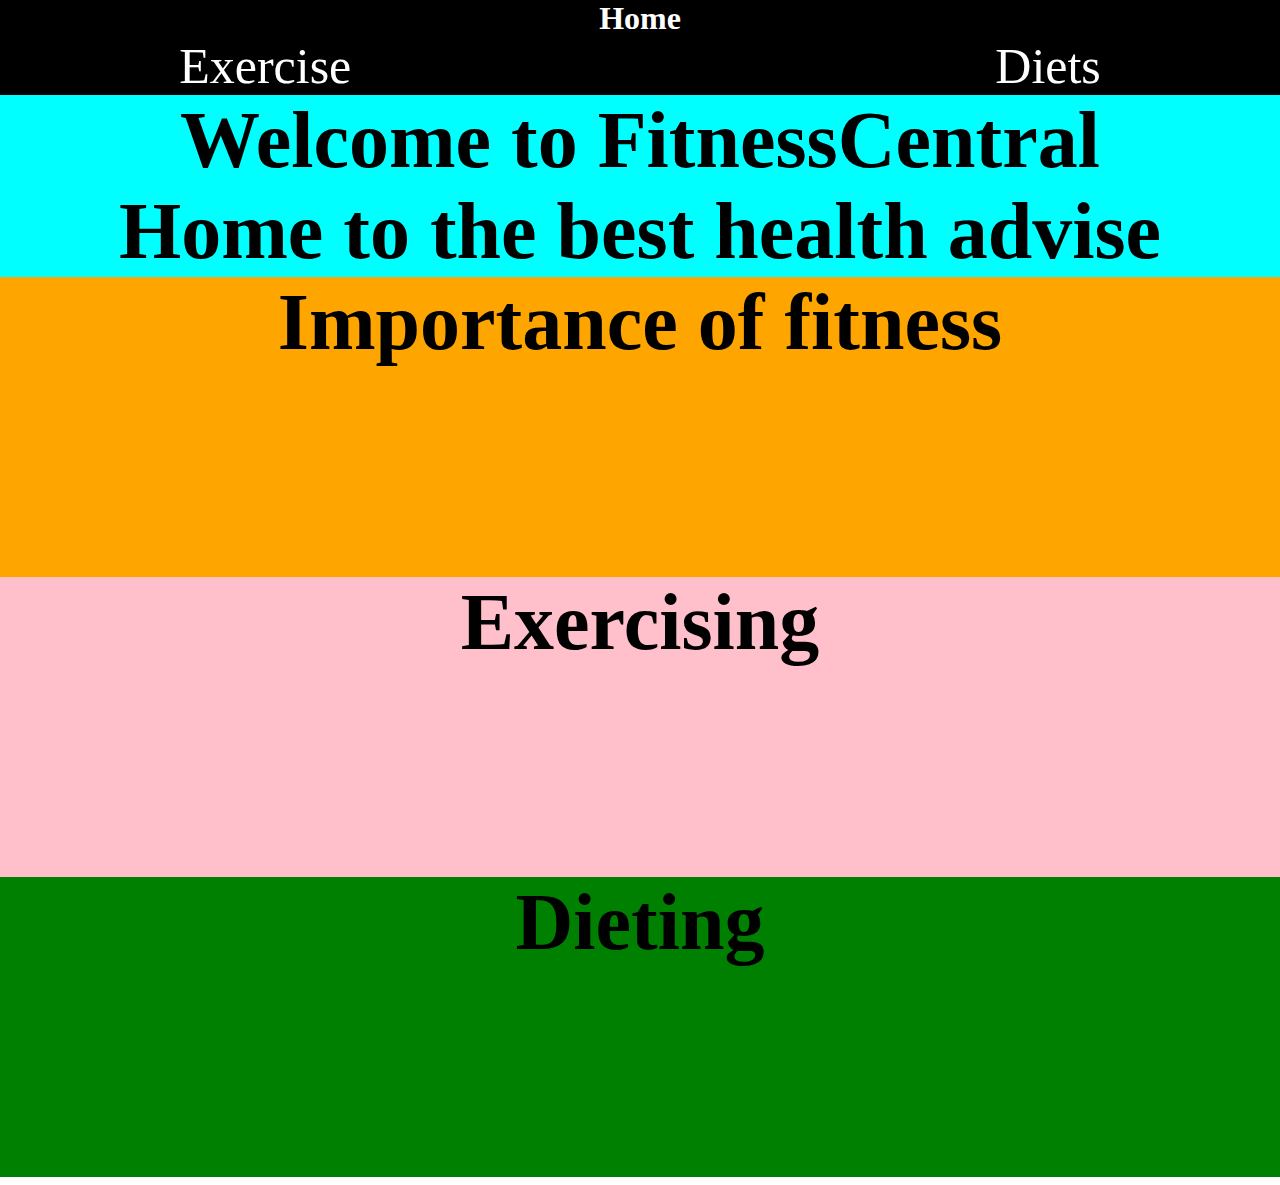
==== index.html @ ad2b6715 "second commit" ====
<!DOCTYPE html>
<html>
    <head>
        <title>
            FitnessCentral
        </title>
        <link rel="stylesheet" href="style.css">
    </head>
    <body>
        <nav> 
            <h1><a href="index.html">Home</a></h1>
            <span id="navtext" style="margin-right: 50%;"><a href="strengthTraining.html">Exercise</a></span>
                <span id="navtext"><a href="diets.html"> Diets</a></span>
        </nav>
        <div class="bigSize" style="background-color:aqua">
            <h1 class="animation">Welcome to FitnessCentral 
                <br>
                Home to the best health advise</h1>
        </div>
        <div class="bigSize" style="background-color:orange; height: 300px;">
            <h1>Importance of fitness</h1>
        </div>
        <div class="bigSize" style="background-color:pink; height: 300px;">
            <h1>Exercising </h1>
        </div>
        <div class="bigSize" style="background-color:green; height: 300px;">
            <h1>Dieting </h1>
        </div>
    </body>
</html>
---- style.css ----
body{
    text-align: center;
    margin-top: 0;
    margin-left: 0;
    margin-right: 0;
}
a{
    color: white;
    text-decoration: none;
}

#navtext{
    font-size: 50px;
}

.bigSize{
    font-size: 40px;
}

nav{
    background-color: black;
}

h1{
    margin-top: 0;
    margin-bottom: 0;
}

/* Fade in animation*/
.animation{
    -webkit-animation: fadein 2s;
    animation: fadein 2s;
}
@keyframes fadein {
    from { opacity: 0; }
    to   { opacity: 1; }
}
@-webkit-keyframes fadein {
    from { opacity: 0; }
    to   { opacity: 1; }
}
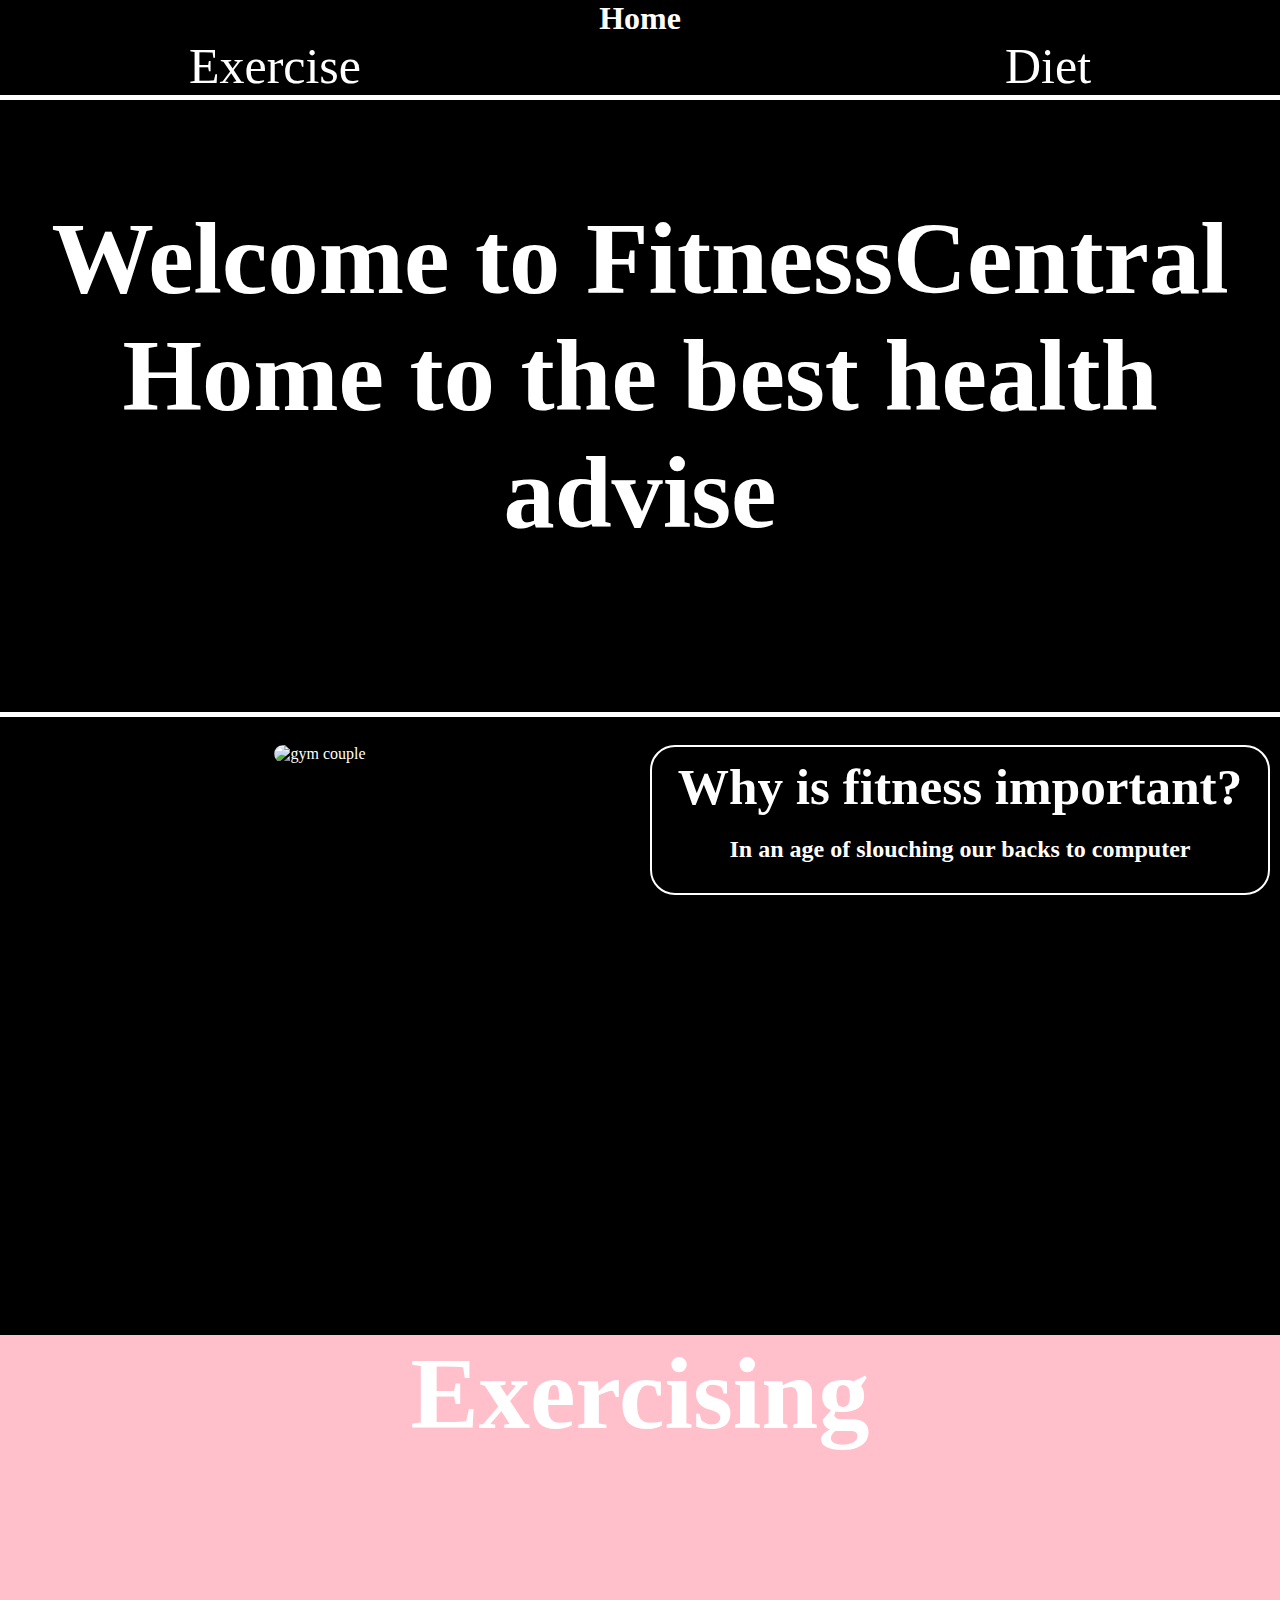
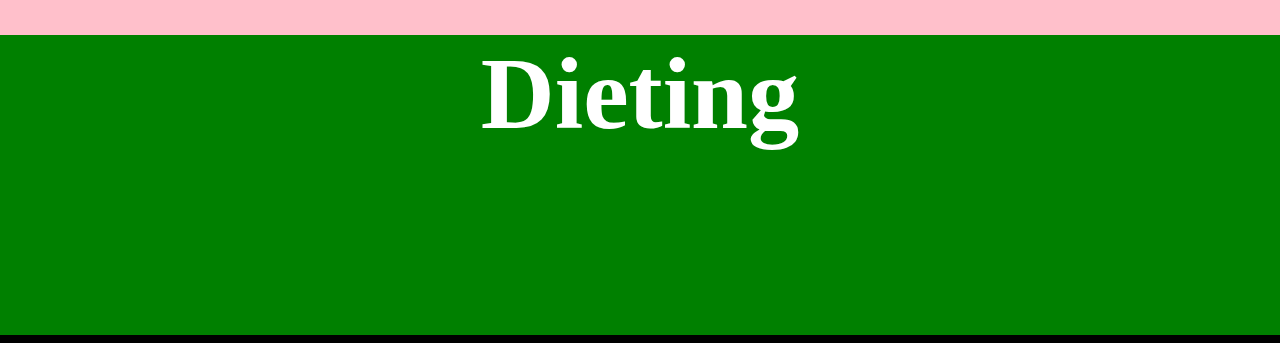
==== commit ca6ac979: "third commit" ====
--- a/index.html
+++ b/index.html
@@ -1,6 +1,7 @@
 <!DOCTYPE html>
 <html>
     <head>
+        <meta name="viewport" content="width=device-width, initial-scale=1">
         <title>
             FitnessCentral
         </title>
@@ -8,18 +9,43 @@
     </head>
     <body>
         <nav> 
-            <h1><a href="index.html">Home</a></h1>
-            <span id="navtext" style="margin-right: 50%;"><a href="strengthTraining.html">Exercise</a></span>
-                <span id="navtext"><a href="diets.html"> Diets</a></span>
+            <h1><a id="home" href="index.html">Home</a></h1>
+            <span class="dropdown"  style="margin-right: 50%;">
+                <span id="navtext">Exercise</span>
+                <div class="dropdown-content">
+                    <a href="strengthTraining.html">Strength Training</a>
+                    <a href="cardio.html">Cardio</a>
+                    <a href="strech.html">Streching</a>
+                </div>
+            </span>
+            <span class="dropdown">
+                <span id="navtext">Diet</span>
+                <div class="dropdown-content">
+                    <a href="diets.html"> Healty diet</a>
+                    <a href="caloryCal.html">Calory Calculator</a>
+                    <a href="dietList.html">Diets</a>
+                </div>
+            </span>
+            <div style="height: 5px; background-color: white;"></div>
         </nav>
-        <div class="bigSize" style="background-color:aqua">
-            <h1 class="animation">Welcome to FitnessCentral 
+        <div class="bigSize" style="height: 40vw;">
+            <h1 class="animation" style="margin-top: 200px;">Welcome to FitnessCentral 
                 <br>
                 Home to the best health advise</h1>
         </div>
-        <div class="bigSize" style="background-color:orange; height: 300px;">
-            <h1>Importance of fitness</h1>
-        </div>
+        <div style="height: 5px; background-color: white;"></div>
+        <br>
+        <div  class="row" style="height: 600px;">
+            <div class="column"style="overflow: auto;"> 
+                <img id="gymCouple" src="https://cdn.pixabay.com/photo/2022/09/06/21/37/couple-7437534__480.jpg" alt="gym couple">
+            </div>
+            <div class="column">
+                <div class="whitebox">
+                    <h1 class="bigSize">Why is fitness important?</h1>
+                    <h2> In an age of slouching our backs to computer</h2>
+                </div>
+            </div>
+        </div>    
         <div class="bigSize" style="background-color:pink; height: 300px;">
             <h1>Exercising </h1>
         </div>
--- a/style.css
+++ b/style.css
@@ -1,20 +1,23 @@
+/* Elements */
 body{
+    color: white;
+    background-color: black;
     text-align: center;
     margin-top: 0;
     margin-left: 0;
     margin-right: 0;
 }
 a{
-    color: white;
+    color: black;
     text-decoration: none;
 }
-
-#navtext{
-    font-size: 50px;
+span{
+    color: white;
 }
-
-.bigSize{
-    font-size: 40px;
+nav{
+    position: fixed;
+    top: 0;
+    width: 100%;
 }
 
 nav{
@@ -25,11 +28,45 @@
     margin-top: 0;
     margin-bottom: 0;
 }
+/* Ids */
+#navtext{
+    font-size: 50px;
+}
 
+#gymCouple{
+    width: 70%;
+    border-radius: 100px;
+    overflow: auto;
+}
+
+#home{
+    color: white;
+}
+
+/* classes */
+.bigSize{
+    font-size: 4vw;
+}
+
+.whitebox{
+    border: solid white 2px;
+    border-radius: 25px;
+    padding: 10px;
+}
+
+.column {
+    flex: 50%;
+    width: 50%;
+    padding: 10px;
+  }
+
+.row{
+    display: flex
+  }
 /* Fade in animation*/
 .animation{
-    -webkit-animation: fadein 2s;
-    animation: fadein 2s;
+    -webkit-animation: fadein 3s;
+    animation: fadein 3s;
 }
 @keyframes fadein {
     from { opacity: 0; }
@@ -38,4 +75,35 @@
 @-webkit-keyframes fadein {
     from { opacity: 0; }
     to   { opacity: 1; }
-}+}
+
+/*Drop down menu*/
+.dropdown {
+    position: relative;
+    display: inline-block;
+  }
+  
+  .dropdown-content {
+    font-size: 20px;
+    display: none;
+    position: absolute;
+    background-color: #f9f9f9;
+    min-width: 160px;
+    padding: 12px 16px;
+    z-index: 1;
+  }
+  .dropdown-content a {
+    color: black;
+    padding: 12px 16px;
+    text-decoration: none;
+    display: block;
+  }
+  
+  .dropdown-content a:hover {
+    background-color: black;
+    color: white;
+    }
+
+  .dropdown:hover .dropdown-content {
+    display: block;
+  }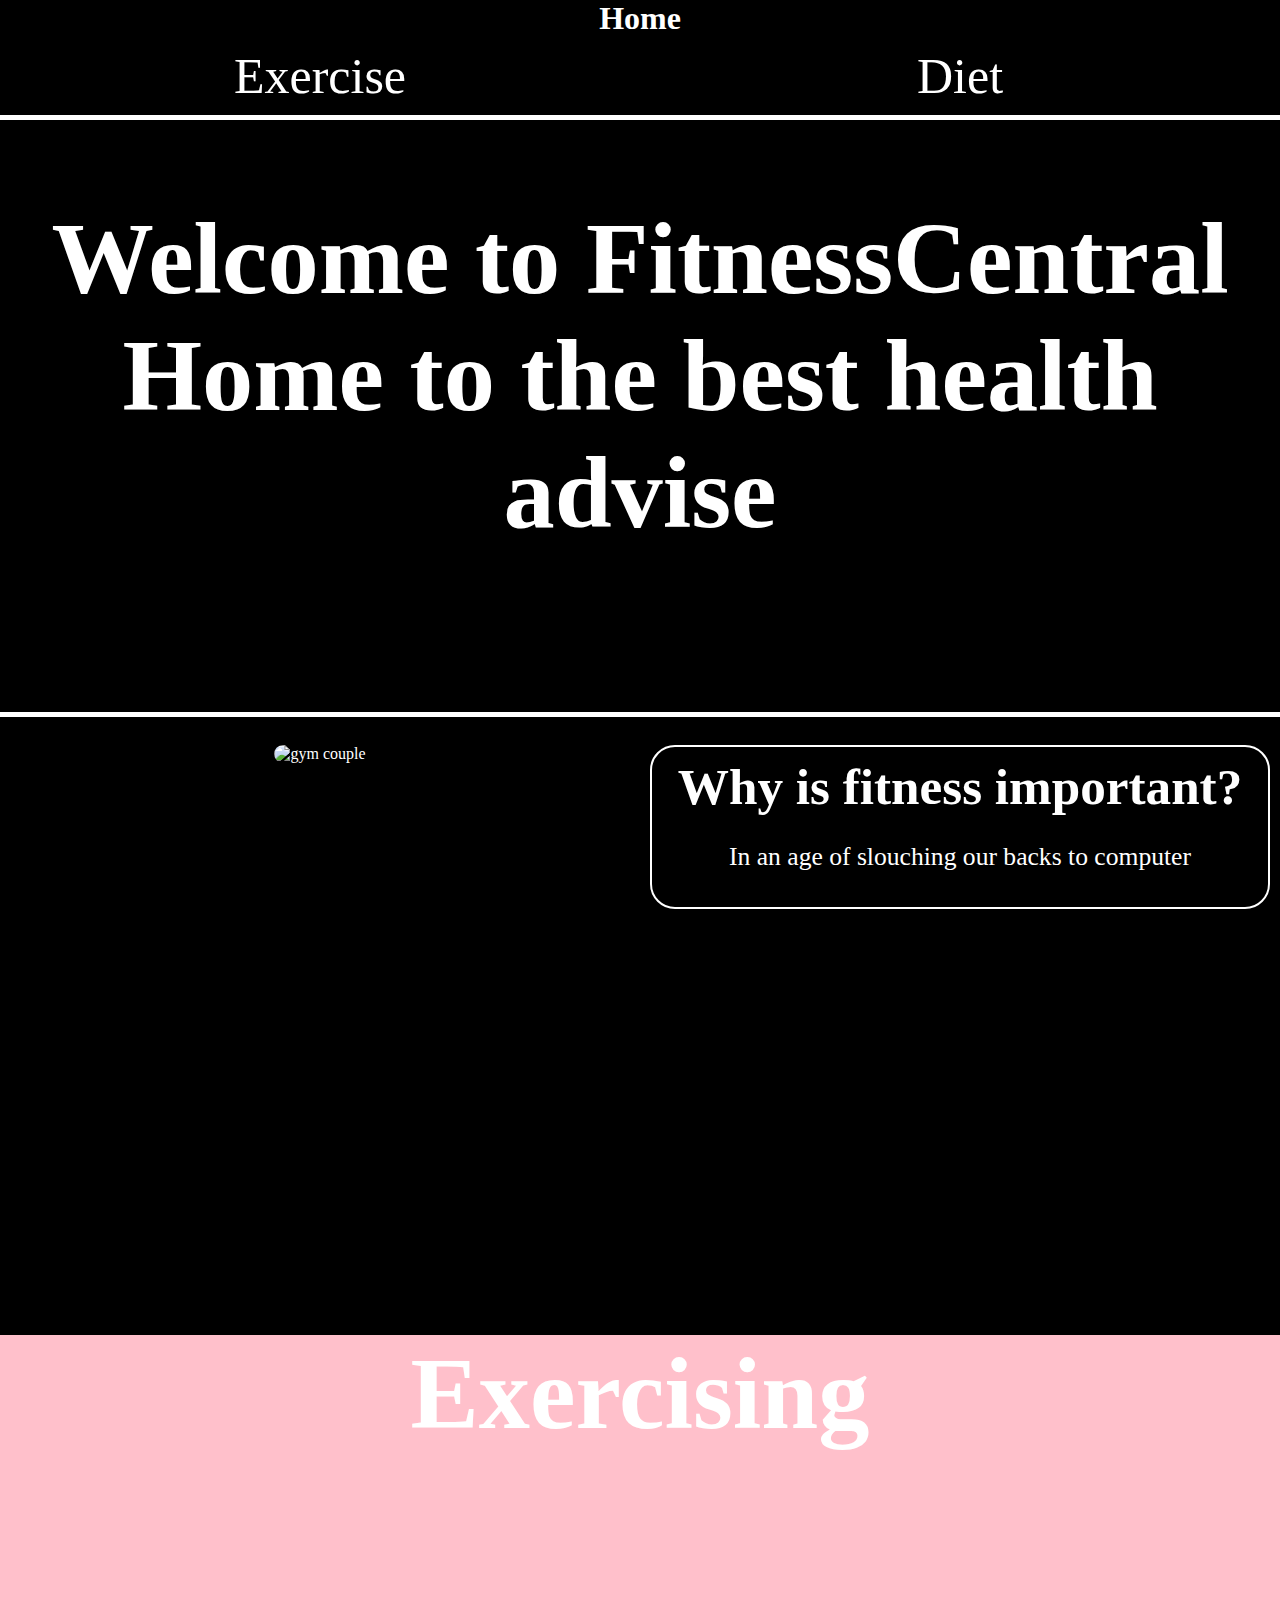
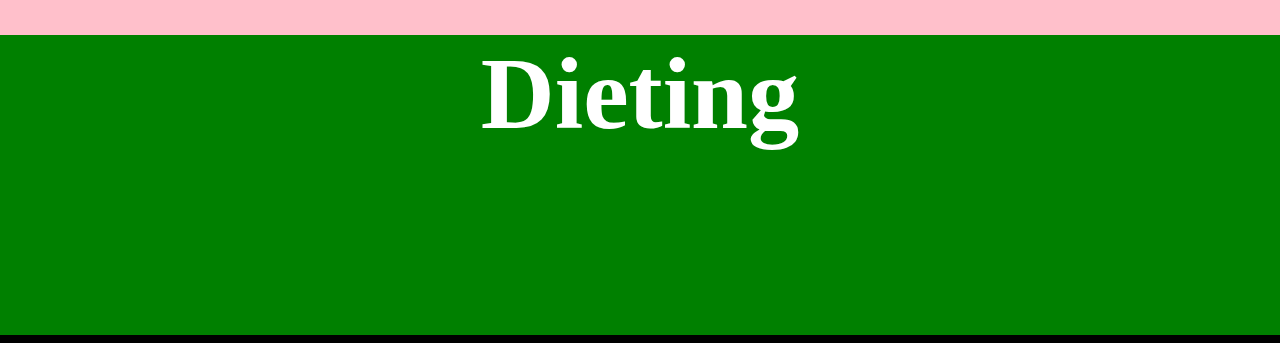
==== commit dbd788db: "fourh commit" ====
--- a/index.html
+++ b/index.html
@@ -10,22 +10,24 @@
     <body>
         <nav> 
             <h1><a id="home" href="index.html">Home</a></h1>
-            <span class="dropdown"  style="margin-right: 50%;">
-                <span id="navtext">Exercise</span>
-                <div class="dropdown-content">
-                    <a href="strengthTraining.html">Strength Training</a>
-                    <a href="cardio.html">Cardio</a>
-                    <a href="strech.html">Streching</a>
-                </div>
-            </span>
-            <span class="dropdown">
-                <span id="navtext">Diet</span>
-                <div class="dropdown-content">
-                    <a href="diets.html"> Healty diet</a>
-                    <a href="caloryCal.html">Calory Calculator</a>
-                    <a href="dietList.html">Diets</a>
-                </div>
-            </span>
+            <div class="row">
+                <span class="dropdown column">
+                    <span id="navtext">Exercise</span>
+                    <div class="dropdown-content">
+                        <a href="strengthTraining.html">Strength Training</a>
+                        <a href="cardio.html">Cardio</a>
+                        <a href="strech.html">Streching</a>
+                    </div>
+                </span>
+                <span class="dropdown column">
+                    <span id="navtext">Diet</span>
+                    <div class="dropdown-content">
+                        <a href="diets.html"> Healty diet</a>
+                        <a href="caloryCal.html">Calory Calculator</a>
+                        <a href="dietList.html">Diets</a>
+                    </div>
+                </span>
+            </div>
             <div style="height: 5px; background-color: white;"></div>
         </nav>
         <div class="bigSize" style="height: 40vw;">
@@ -42,7 +44,7 @@
             <div class="column">
                 <div class="whitebox">
                     <h1 class="bigSize">Why is fitness important?</h1>
-                    <h2> In an age of slouching our backs to computer</h2>
+                    <p id="boxText"> In an age of slouching our backs to computer</p>
                 </div>
             </div>
         </div>    
--- a/style.css
+++ b/style.css
@@ -41,6 +41,10 @@
 
 #home{
     color: white;
+}
+
+#boxText{
+    font-size: 2vw;
 }
 
 /* classes */
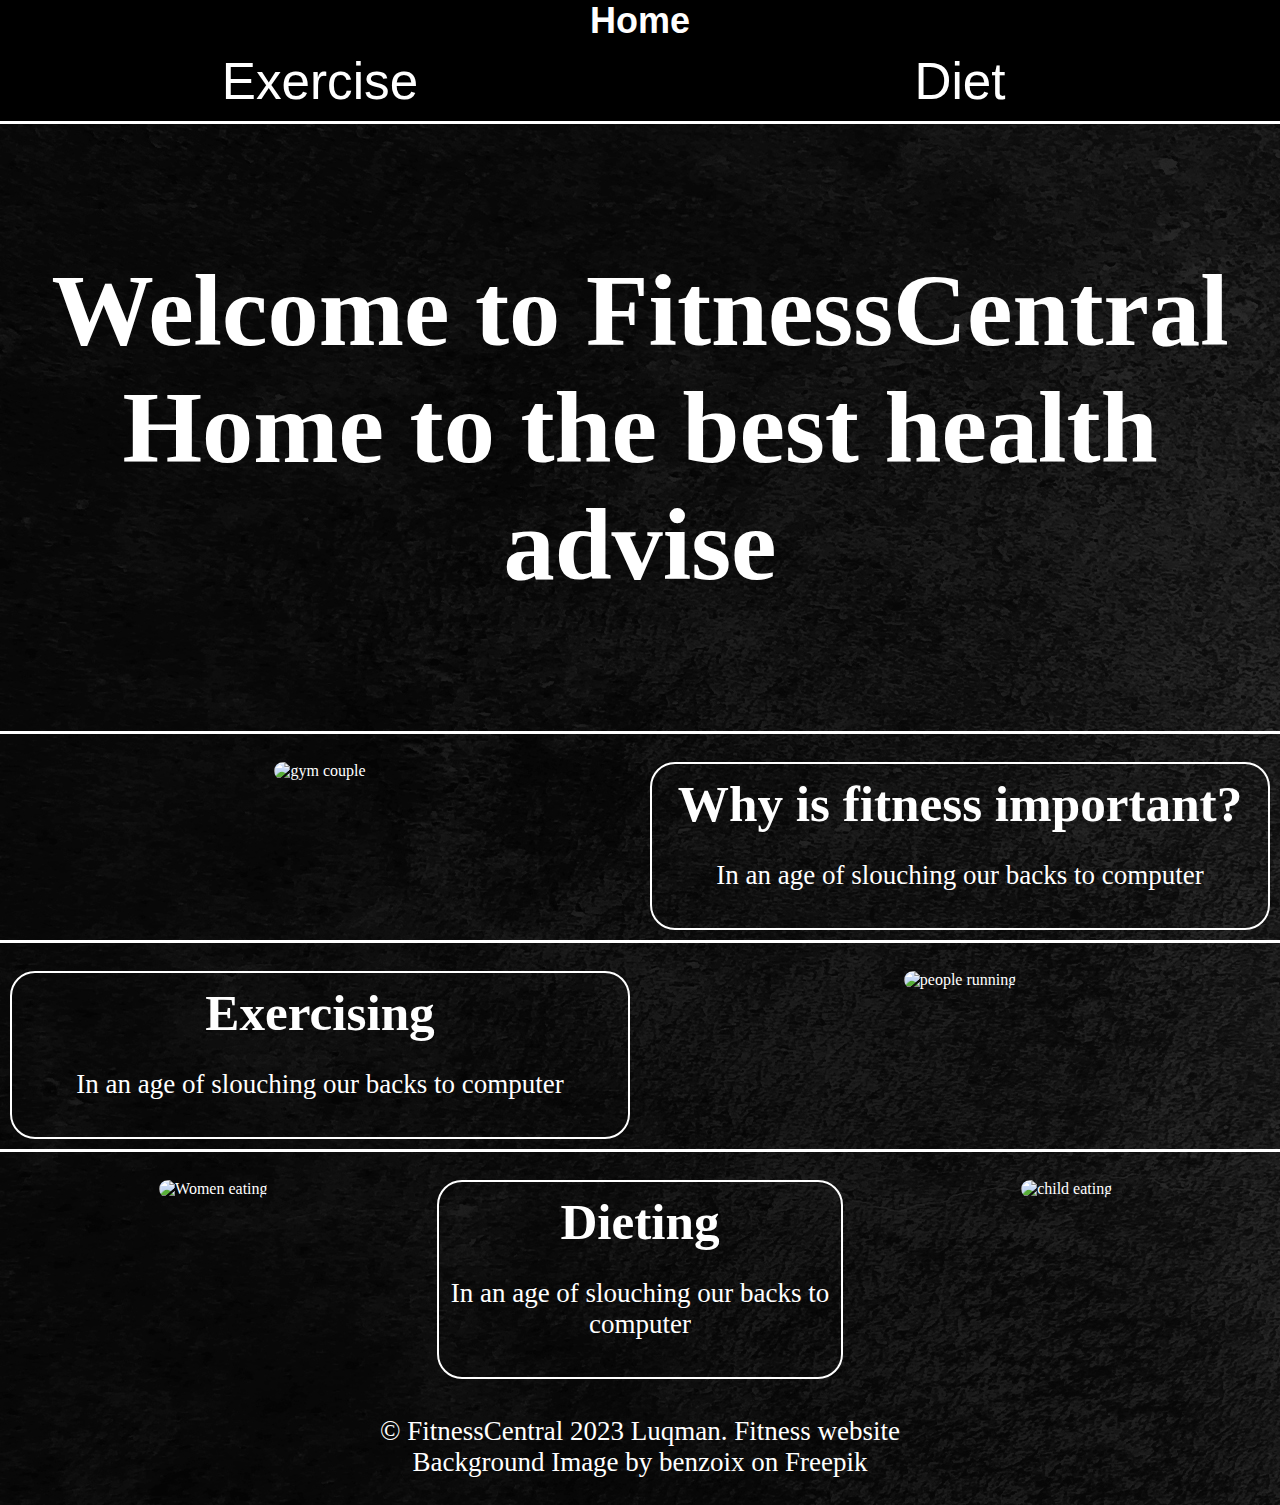
==== commit 0acbc4d1: "fifth commit" ====
--- a/index.html
+++ b/index.html
@@ -8,37 +8,47 @@
         <link rel="stylesheet" href="style.css">
     </head>
     <body>
+        <!--This is the navigation bar-->
         <nav> 
             <h1><a id="home" href="index.html">Home</a></h1>
             <div class="row">
-                <span class="dropdown column">
-                    <span id="navtext">Exercise</span>
-                    <div class="dropdown-content">
-                        <a href="strengthTraining.html">Strength Training</a>
-                        <a href="cardio.html">Cardio</a>
-                        <a href="strech.html">Streching</a>
+                <span class="column">
+                    <div class="dropdown">
+                        <span id="navtext">Exercise</span>
+                        <div class="dropdown-content">
+                            <a href="strengthTraining.html">Strength Training</a>
+                            <a href="cardio.html">Cardio</a>
+                            <a href="strech.html">Streching</a>
+                        </div>
                     </div>
                 </span>
-                <span class="dropdown column">
+                <span class="column">
+                    <div class="dropdown">
                     <span id="navtext">Diet</span>
-                    <div class="dropdown-content">
-                        <a href="diets.html"> Healty diet</a>
-                        <a href="caloryCal.html">Calory Calculator</a>
-                        <a href="dietList.html">Diets</a>
+                        <div class="dropdown-content">
+                            <a href="diets.html"> Healty diet</a>
+                            <a href="caloryCal.html">Calory Calculator</a>
+                            <a href="dietList.html">Diets</a>
+                        </div>
                     </div>
                 </span>
             </div>
-            <div style="height: 5px; background-color: white;"></div>
+            <!-- Any div  with the class whiteLine is used to separate passages-->
+            <div class="whiteLine"></div>
         </nav>
-        <div class="bigSize" style="height: 40vw;">
-            <h1 class="animation" style="margin-top: 200px;">Welcome to FitnessCentral 
+        <!-- This is the title which welcomes people to the site. It uses a css animation-->
+        <div class="bigSize" id="welcome">
+            <h1 class="animation">
+                Welcome to FitnessCentral 
                 <br>
-                Home to the best health advise</h1>
+                Home to the best health advise
+            </h1>
         </div>
-        <div style="height: 5px; background-color: white;"></div>
+        <div class="whiteLine"></div>
         <br>
-        <div  class="row" style="height: 600px;">
-            <div class="column"style="overflow: auto;"> 
+        <!--A two column div separated into one part for images and another for text, -->
+        <div  class="row">
+            <div class="column"> 
                 <img id="gymCouple" src="https://cdn.pixabay.com/photo/2022/09/06/21/37/couple-7437534__480.jpg" alt="gym couple">
             </div>
             <div class="column">
@@ -47,12 +57,42 @@
                     <p id="boxText"> In an age of slouching our backs to computer</p>
                 </div>
             </div>
-        </div>    
-        <div class="bigSize" style="background-color:pink; height: 300px;">
-            <h1>Exercising </h1>
         </div>
-        <div class="bigSize" style="background-color:green; height: 300px;">
-            <h1>Dieting </h1>
+        <div class="whiteLine"></div>
+        <br>
+        <!--Exercising-->
+        <div  class="row" >
+            <div class="column">
+                <div class="whitebox">
+                    <h1 class="bigSize">Exercising</h1>
+                    <p id="boxText"> In an age of slouching our backs to computer</p>
+                </div>
+            </div>
+            <div class="column"> 
+                <img id="gymCouple" src="https://media.istockphoto.com/id/1366052585/photo/shot-of-a-group-of-friends-hanging-out-before-working-out-together.jpg?b=1&s=170667a&w=0&k=20&c=z5JTIJ3k0QgJCEMPpJQ_JvnGzN_izKQgJRB5YKHgFV0=" alt="people running">
+            </div>
         </div>
+        <div class="whiteLine"></div>
+        <br>
+        <!--Diet-->
+        <div class="row" >
+            <div class="column"> 
+                <img id="gymCouple" src="https://media.istockphoto.com/id/1329445526/photo/attractive-asian-woman-who-eats.jpg?b=1&s=170667a&w=0&k=20&c=x10BcCVvajorAxlpx0G9iHHEDAEgeGtVHTOFkIZ8pLs=" alt="Women eating">
+            </div>
+            <div class="column">
+                <div class="whitebox">
+                    <h1 class="bigSize">Dieting</h1>
+                    <p id="boxText"> In an age of slouching our backs to computer</p>
+                </div>
+            </div>
+            <div class="column"> 
+                <img id="gymCouple" src="https://media.istockphoto.com/id/1278668513/photo/young-girl-eating-fresh-green-vegetables-against-real-kitchen-background.jpg?b=1&s=170667a&w=0&k=20&c=UNU3yXQJA4r9soCVMpftshR6BBfQfRorvZDhqQsFoXI=" alt="child eating">
+            </div>
+        </div>
+        <!--Why not put a copyright symbol ;)-->
+        <footer id="boxText">
+            <p>© FitnessCentral 2023 Luqman. Fitness website<br>
+            Background <a href="https://www.freepik.com/free-photo/old-black-background-grunge-texture-dark-wallpaper-blackboard-chalkboard-room-wall_11712558.htm#query=chalkboard%20texture&position=0&from_view=keyword">Image by benzoix</a> on Freepik</p>
+        </footer>       
     </body>
 </html>--- a/style.css
+++ b/style.css
@@ -1,53 +1,67 @@
 /* Elements */
 body{
     color: white;
-    background-color: black;
+    background-image: url("oldblackboard.jpg");
     text-align: center;
     margin-top: 0;
     margin-left: 0;
     margin-right: 0;
 }
+
 a{
-    color: black;
+    color: white;
     text-decoration: none;
 }
+
 span{
     color: white;
 }
 nav{
-    position: fixed;
+    background-color: black;
+    position: sticky;
     top: 0;
     width: 100%;
-}
-
-nav{
-    background-color: black;
+    font-family: Tahoma, sans-serif;
 }
 
 h1{
     margin-top: 0;
     margin-bottom: 0;
 }
-/* Ids */
+/**  Ids  **/
 #navtext{
-    font-size: 50px;
+    font-size: 4vw;
 }
 
 #gymCouple{
-    width: 70%;
-    border-radius: 100px;
+    width: 90%;
+    border-radius: 80px;
     overflow: auto;
 }
 
 #home{
     color: white;
+    font-size: 4vmin;
 }
 
 #boxText{
-    font-size: 2vw;
+    font-size: 3vmin;
+}
+
+#welcome{
+    margin-top: 10%;
+    margin-bottom: 10%;
+}
+
+#mainImage{
+    width: 50%;
+    border-radius: 80px;
 }
 
 /* classes */
+.contentHeight{
+    height: 80vh;
+}
 .bigSize{
     font-size: 4vw;
 }
@@ -58,6 +72,11 @@
     padding: 10px;
 }
 
+.whiteLine{
+    height: 3px; 
+    background-color: white;
+}
+/* I got this from W3 school*/
 .column {
     flex: 50%;
     width: 50%;
@@ -67,7 +86,9 @@
 .row{
     display: flex
   }
+
 /* Fade in animation*/
+/* I got this from web3 school and edited it*/
 .animation{
     -webkit-animation: fadein 3s;
     animation: fadein 3s;
@@ -82,17 +103,19 @@
 }
 
 /*Drop down menu*/
+/* This was also from W3 school with modifications of course*/
 .dropdown {
     position: relative;
     display: inline-block;
   }
   
   .dropdown-content {
-    font-size: 20px;
+    color: black !important;
+    font-size: 2vw;
     display: none;
     position: absolute;
     background-color: #f9f9f9;
-    min-width: 160px;
+    min-width: 100%;
     padding: 12px 16px;
     z-index: 1;
   }
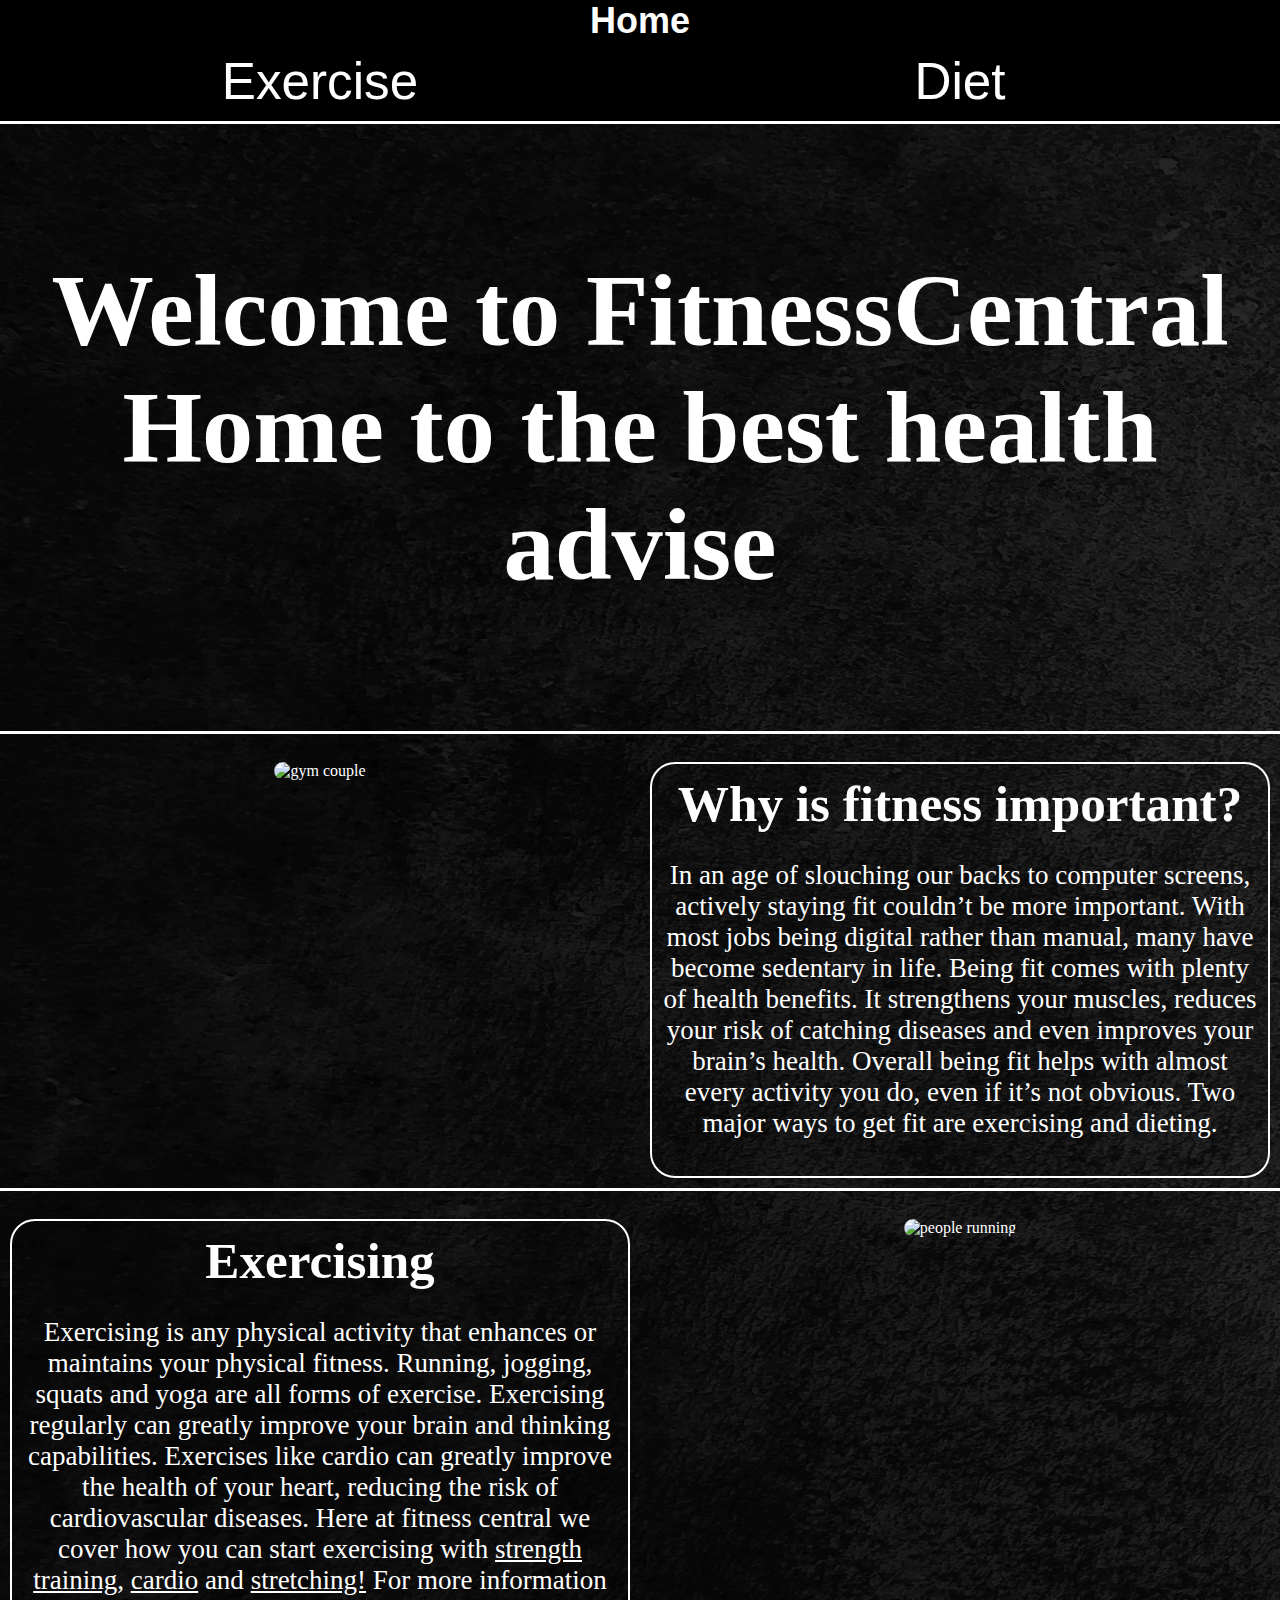
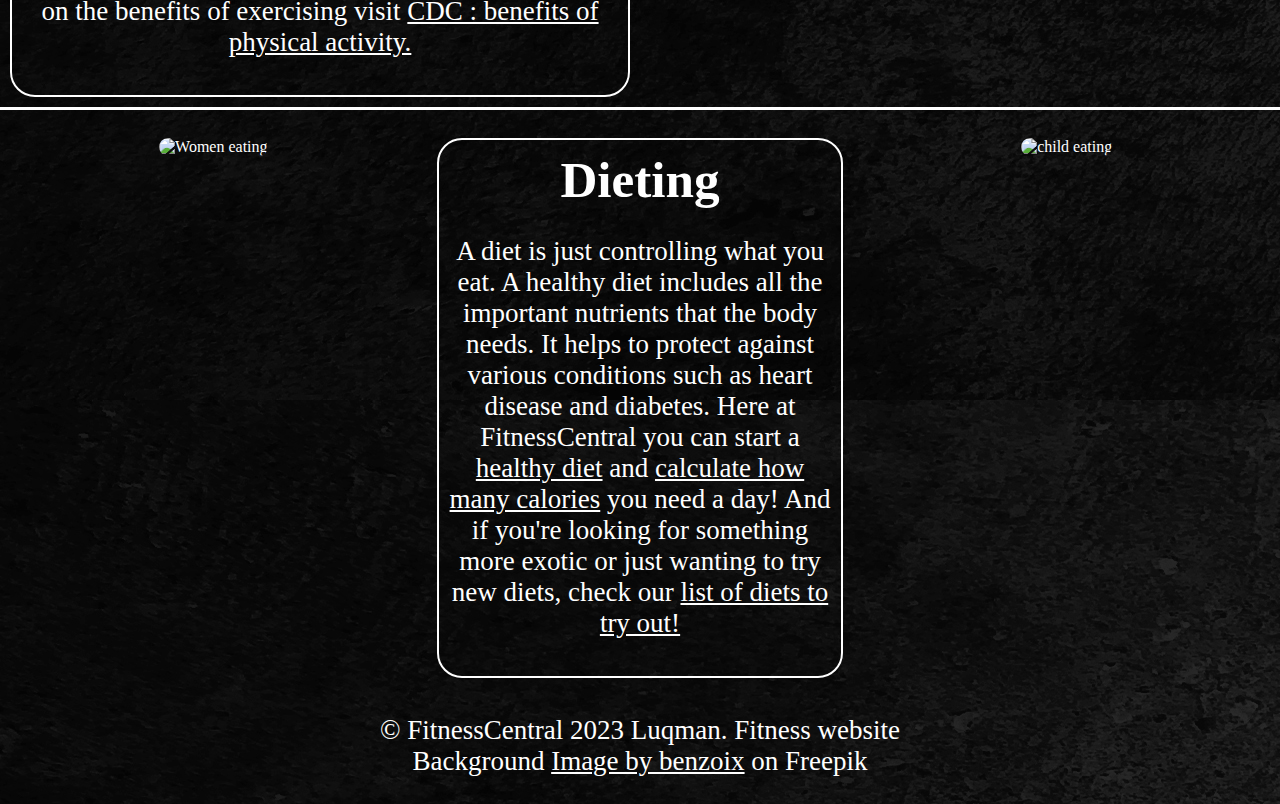
==== commit bb4d5f21: "sixth commit" ====
--- a/index.html
+++ b/index.html
@@ -1,5 +1,5 @@
 <!DOCTYPE html>
-<html>
+<html lang="en">
     <head>
         <meta name="viewport" content="width=device-width, initial-scale=1">
         <title>
@@ -54,7 +54,11 @@
             <div class="column">
                 <div class="whitebox">
                     <h1 class="bigSize">Why is fitness important?</h1>
-                    <p id="boxText"> In an age of slouching our backs to computer</p>
+                    <p id="boxText"> In an age of slouching our backs to computer screens,  actively staying fit couldn’t 
+                        be more important. With most jobs being digital rather than manual, many have become sedentary in life. 
+                        Being fit comes with plenty of health benefits. It strengthens your muscles, reduces your risk of 
+                        catching diseases  and even improves your brain’s health. Overall being fit helps with almost every activity
+                        you do, even if it’s not obvious. Two major ways to get fit are exercising and dieting. </p>
                 </div>
             </div>
         </div>
@@ -65,7 +69,16 @@
             <div class="column">
                 <div class="whitebox">
                     <h1 class="bigSize">Exercising</h1>
-                    <p id="boxText"> In an age of slouching our backs to computer</p>
+                    <p id="boxText"> 
+                        Exercising is any physical activity that enhances or maintains your physical fitness. Running,
+                        jogging, squats and yoga are all forms of exercise. Exercising regularly can greatly improve your brain 
+                        and thinking capabilities. Exercises like cardio can greatly improve the health of your heart, reducing the
+                        risk of cardiovascular diseases. Here at fitness central we cover how you can start exercising with 
+                        <a href="strengthTraining.html">strength training,</a> <a href="cardio.html">cardio</a> and 
+                        <a href="strech.html">stretching!</a> For more information on the benefits of exercising visit 
+                        <a href="https://www.cdc.gov/physicalactivity/basics/pa-health/index.htm#:~:text=Regular%20physical%20activity%20is%20one,ability%20to%20do%20everyday%20activities." target="_blank">
+                        CDC : benefits of physical activity.</a>
+                    </p>
                 </div>
             </div>
             <div class="column"> 
@@ -82,7 +95,13 @@
             <div class="column">
                 <div class="whitebox">
                     <h1 class="bigSize">Dieting</h1>
-                    <p id="boxText"> In an age of slouching our backs to computer</p>
+                    <p id="boxText"> 
+                        A diet is just controlling what you eat. A healthy diet includes all the 
+                        important nutrients that the body needs. It helps to protect against various conditions such as 
+                        heart disease and diabetes. Here at FitnessCentral you can start a <a href="diets.html">healthy diet</a> 
+                        and <a href="caloryCal.html">calculate how many calories</a> you need a day! And if you're looking for 
+                        something more exotic or just wanting to try new diets, check our <a href="dietList.html">list of diets to try out!</a> 
+                    </p>
                 </div>
             </div>
             <div class="column"> 
--- a/style.css
+++ b/style.css
@@ -7,7 +7,16 @@
     margin-left: 0;
     margin-right: 0;
 }
+input{
+    margin: 1vw;
+}
 
+table, th, td{
+    width: 100%;
+    border: solid white 3px;
+    border-collapse: collapse;
+    padding: 1vw;
+}
 a{
     color: white;
     text-decoration: none;
@@ -28,6 +37,13 @@
     margin-top: 0;
     margin-bottom: 0;
 }
+
+ul{
+    margin-left: 10%;
+    font-size: 3vw;
+    text-align: left;
+    list-style-position: inside;
+}
 /**  Ids  **/
 #navtext{
     font-size: 4vw;
@@ -47,6 +63,10 @@
 #boxText{
     font-size: 3vmin;
 }
+/* makes sure any hyperlink in a box is underlined*/
+#boxText a{
+    text-decoration: underline;
+}
 
 #welcome{
     margin-top: 10%;
@@ -58,6 +78,9 @@
     border-radius: 80px;
 }
 
+#caloryTable{
+    display: none;
+}
 /* classes */
 .contentHeight{
     height: 80vh;
@@ -76,6 +99,7 @@
     height: 3px; 
     background-color: white;
 }
+
 /* I got this from W3 school*/
 .column {
     flex: 50%;
@@ -85,6 +109,25 @@
 
 .row{
     display: flex
+  }
+
+/* This class for youtube videos was from stackoverflow*/
+.auto-resizable-iframe {
+    max-width: 560px;
+    margin: 0px auto;
+  }
+  
+.auto-resizable-iframe > div {
+    position: relative;
+    padding-bottom: 75%;
+    height: 0px;
+  }
+.auto-resizable-iframe iframe {
+    position: absolute;
+    top: 0px;
+    left: 0px;
+    width: 100%;
+    height: 100%;
   }
 
 /* Fade in animation*/
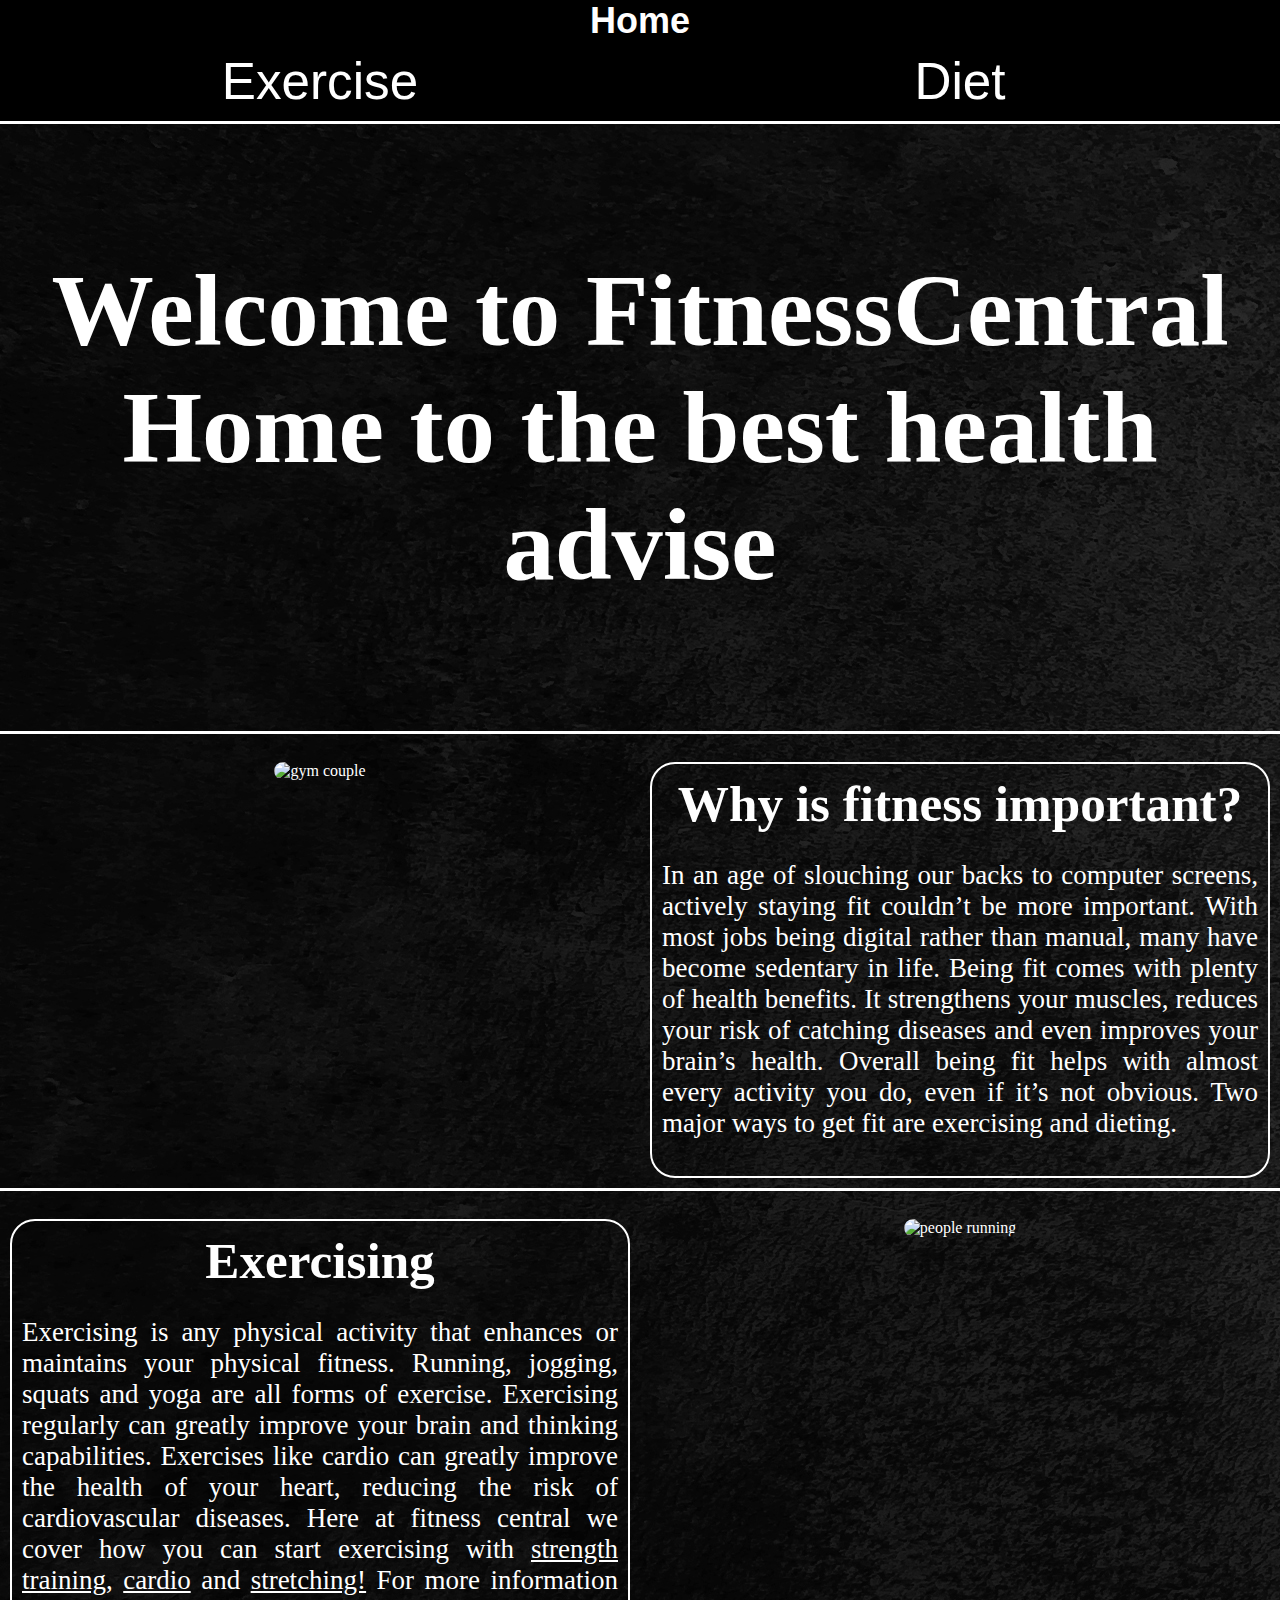
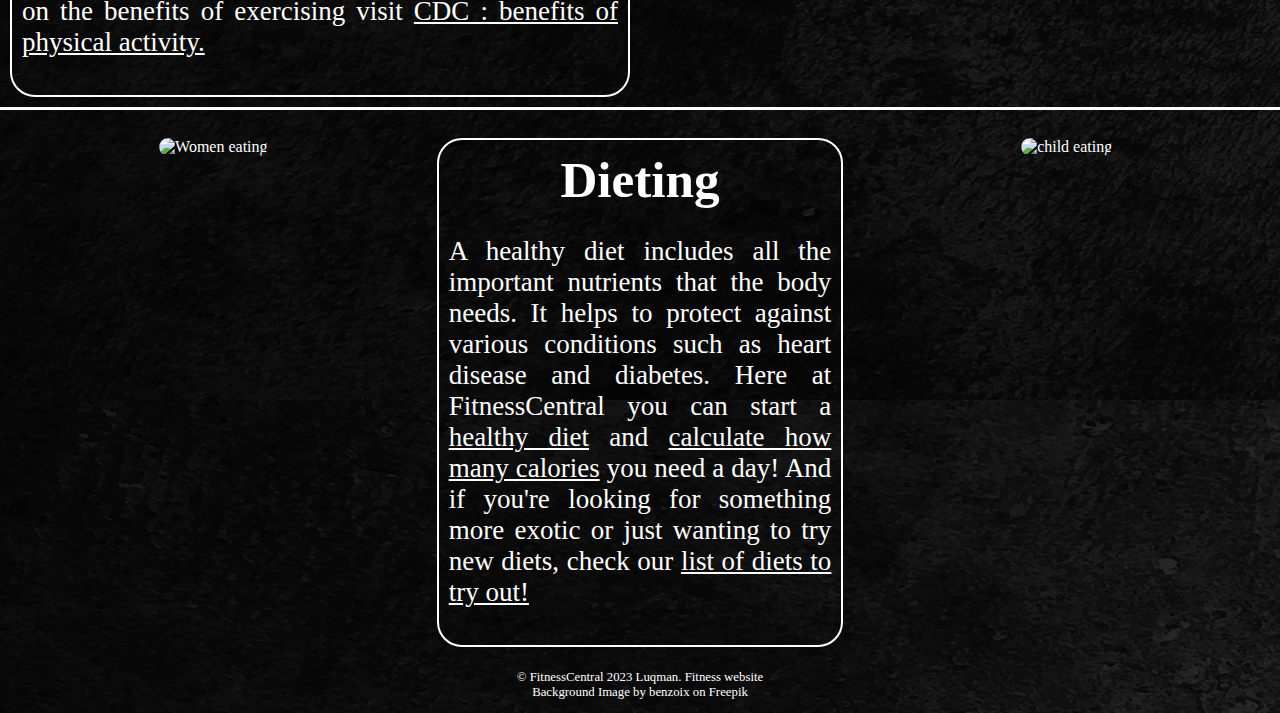
==== commit 9e400c3f: "seventh commit" ====
--- a/index.html
+++ b/index.html
@@ -37,7 +37,7 @@
             <div class="whiteLine"></div>
         </nav>
         <!-- This is the title which welcomes people to the site. It uses a css animation-->
-        <div class="bigSize" id="welcome">
+        <div class="headerSize" id="welcome">
             <h1 class="animation">
                 Welcome to FitnessCentral 
                 <br>
@@ -49,12 +49,12 @@
         <!--A two column div separated into one part for images and another for text, -->
         <div  class="row">
             <div class="column"> 
-                <img id="gymCouple" src="https://cdn.pixabay.com/photo/2022/09/06/21/37/couple-7437534__480.jpg" alt="gym couple">
+                <img class="image" src="https://cdn.pixabay.com/photo/2022/09/06/21/37/couple-7437534__480.jpg" alt="gym couple">
             </div>
             <div class="column">
                 <div class="whitebox">
-                    <h1 class="bigSize">Why is fitness important?</h1>
-                    <p id="boxText"> In an age of slouching our backs to computer screens,  actively staying fit couldn’t 
+                    <h1 class="headerSize">Why is fitness important?</h1>
+                    <p class="boxText"> In an age of slouching our backs to computer screens,  actively staying fit couldn’t 
                         be more important. With most jobs being digital rather than manual, many have become sedentary in life. 
                         Being fit comes with plenty of health benefits. It strengthens your muscles, reduces your risk of 
                         catching diseases  and even improves your brain’s health. Overall being fit helps with almost every activity
@@ -68,8 +68,8 @@
         <div  class="row" >
             <div class="column">
                 <div class="whitebox">
-                    <h1 class="bigSize">Exercising</h1>
-                    <p id="boxText"> 
+                    <h1 class="headerSize">Exercising</h1>
+                    <p class="boxText"> 
                         Exercising is any physical activity that enhances or maintains your physical fitness. Running,
                         jogging, squats and yoga are all forms of exercise. Exercising regularly can greatly improve your brain 
                         and thinking capabilities. Exercises like cardio can greatly improve the health of your heart, reducing the
@@ -82,7 +82,7 @@
                 </div>
             </div>
             <div class="column"> 
-                <img id="gymCouple" src="https://media.istockphoto.com/id/1366052585/photo/shot-of-a-group-of-friends-hanging-out-before-working-out-together.jpg?b=1&s=170667a&w=0&k=20&c=z5JTIJ3k0QgJCEMPpJQ_JvnGzN_izKQgJRB5YKHgFV0=" alt="people running">
+                <img class="image" src="https://media.istockphoto.com/id/1366052585/photo/shot-of-a-group-of-friends-hanging-out-before-working-out-together.jpg?b=1&s=170667a&w=0&k=20&c=z5JTIJ3k0QgJCEMPpJQ_JvnGzN_izKQgJRB5YKHgFV0=" alt="people running">
             </div>
         </div>
         <div class="whiteLine"></div>
@@ -90,13 +90,13 @@
         <!--Diet-->
         <div class="row" >
             <div class="column"> 
-                <img id="gymCouple" src="https://media.istockphoto.com/id/1329445526/photo/attractive-asian-woman-who-eats.jpg?b=1&s=170667a&w=0&k=20&c=x10BcCVvajorAxlpx0G9iHHEDAEgeGtVHTOFkIZ8pLs=" alt="Women eating">
+                <img class="image" src="https://media.istockphoto.com/id/1329445526/photo/attractive-asian-woman-who-eats.jpg?b=1&s=170667a&w=0&k=20&c=x10BcCVvajorAxlpx0G9iHHEDAEgeGtVHTOFkIZ8pLs=" alt="Women eating">
             </div>
             <div class="column">
                 <div class="whitebox">
-                    <h1 class="bigSize">Dieting</h1>
-                    <p id="boxText"> 
-                        A diet is just controlling what you eat. A healthy diet includes all the 
+                    <h1 class="headerSize">Dieting</h1>
+                    <p class="boxText"> 
+                        A healthy diet includes all the 
                         important nutrients that the body needs. It helps to protect against various conditions such as 
                         heart disease and diabetes. Here at FitnessCentral you can start a <a href="diets.html">healthy diet</a> 
                         and <a href="caloryCal.html">calculate how many calories</a> you need a day! And if you're looking for 
@@ -105,11 +105,11 @@
                 </div>
             </div>
             <div class="column"> 
-                <img id="gymCouple" src="https://media.istockphoto.com/id/1278668513/photo/young-girl-eating-fresh-green-vegetables-against-real-kitchen-background.jpg?b=1&s=170667a&w=0&k=20&c=UNU3yXQJA4r9soCVMpftshR6BBfQfRorvZDhqQsFoXI=" alt="child eating">
+                <img class="image" src="https://media.istockphoto.com/id/1278668513/photo/young-girl-eating-fresh-green-vegetables-against-real-kitchen-background.jpg?b=1&s=170667a&w=0&k=20&c=UNU3yXQJA4r9soCVMpftshR6BBfQfRorvZDhqQsFoXI=" alt="child eating">
             </div>
         </div>
         <!--Why not put a copyright symbol ;)-->
-        <footer id="boxText">
+        <footer id="footer">
             <p>© FitnessCentral 2023 Luqman. Fitness website<br>
             Background <a href="https://www.freepik.com/free-photo/old-black-background-grunge-texture-dark-wallpaper-blackboard-chalkboard-room-wall_11712558.htm#query=chalkboard%20texture&position=0&from_view=keyword">Image by benzoix</a> on Freepik</p>
         </footer>       
--- a/style.css
+++ b/style.css
@@ -49,43 +49,42 @@
     font-size: 4vw;
 }
 
-#gymCouple{
-    width: 90%;
-    border-radius: 80px;
-    overflow: auto;
-}
-
 #home{
     color: white;
     font-size: 4vmin;
-}
-
-#boxText{
-    font-size: 3vmin;
-}
-/* makes sure any hyperlink in a box is underlined*/
-#boxText a{
-    text-decoration: underline;
 }
 
 #welcome{
     margin-top: 10%;
     margin-bottom: 10%;
 }
-
-#mainImage{
-    width: 50%;
-    border-radius: 80px;
-}
-
+/* This makes the table hidden at first */
 #caloryTable{
     display: none;
-}
-/* classes */
+    font-family: Verdana,Tahoma, sans-serif;
+}
+
+#strechInjury{
+    margin-left: none;
+    font-size: 2.3vw;
+}
+
+#footer{
+    font-size: 1vw;
+    text-align: center;
+}
+
+/* To the center the last text in the dietlist page*/
+#dietCenter{
+    font-size: 3vmin;
+    text-align: center;
+    text-decoration: underline;
+}
+/* CLASSES */
 .contentHeight{
     height: 80vh;
 }
-.bigSize{
+.headerSize{
     font-size: 4vw;
 }
 
@@ -98,6 +97,27 @@
 .whiteLine{
     height: 3px; 
     background-color: white;
+}
+
+/* Image classes */
+.mainImage{
+    width: 50%;
+    border-radius: 80px;
+}
+
+.image{
+    width: 90%;
+    border-radius: 80px;
+    overflow: auto;
+}
+/* Content for the white boxes*/
+.boxText{
+    font-size: 3vmin;
+    text-align: justify;
+}
+/* makes sure any hyperlink in a box is underlined*/
+.boxText a{
+    text-decoration: underline;
 }
 
 /* I got this from W3 school*/
@@ -110,6 +130,7 @@
 .row{
     display: flex
   }
+
 
 /* This class for youtube videos was from stackoverflow*/
 .auto-resizable-iframe {
@@ -133,8 +154,8 @@
 /* Fade in animation*/
 /* I got this from web3 school and edited it*/
 .animation{
-    -webkit-animation: fadein 3s;
-    animation: fadein 3s;
+    -webkit-animation: fadein 2s;
+    animation: fadein 2s;
 }
 @keyframes fadein {
     from { opacity: 0; }
@@ -176,4 +197,4 @@
 
   .dropdown:hover .dropdown-content {
     display: block;
-  }+  }
